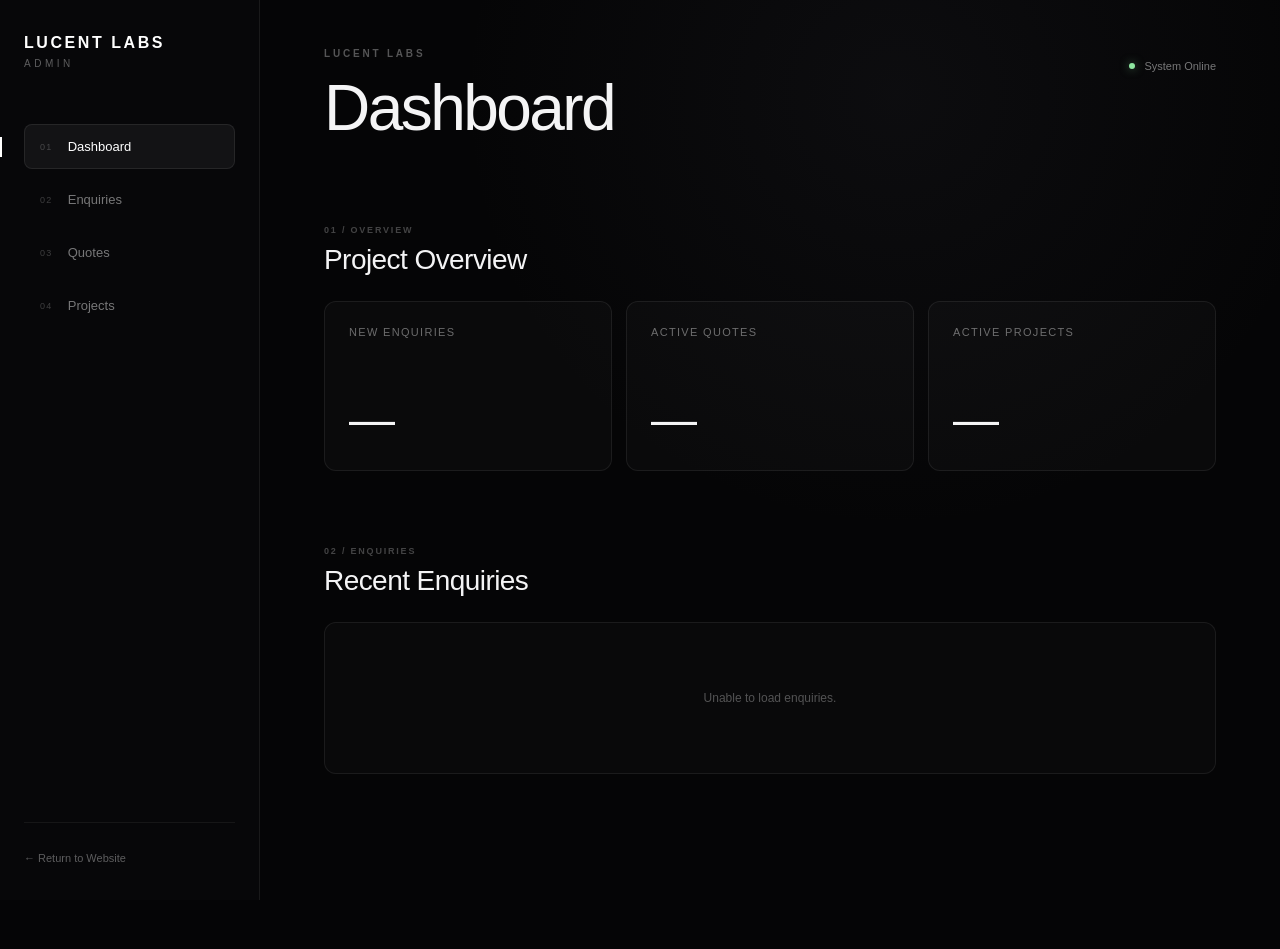
==== admin/index.html @ dfda5b01 "admin site update" ====
<!DOCTYPE html>
<html lang="en">

<head>

    <meta charset="UTF-8">

    <meta
        name="viewport"
        content="width=device-width, initial-scale=1.0"
    >

    <title>Lucent Admin</title>

    <link
        rel="stylesheet"
        href="admin.css"
    >

</head>

<body>

    <div class="admin-layout">

        <!-- ========================================
             SIDEBAR
        ========================================= -->

        <aside class="admin-sidebar">

            <div class="admin-brand">

                <a href="/">
                    LUCENT LABS
                </a>

                <span>
                    ADMIN
                </span>

            </div>


            <nav class="admin-nav">

                <a
                    href="#"
                    class="admin-nav-link active"
                >
                    <span>01</span>
                    Dashboard
                </a>

                <a
                    href="#"
                    class="admin-nav-link"
                >
                    <span>02</span>
                    Enquiries
                </a>

                <a
                    href="#"
                    class="admin-nav-link"
                >
                    <span>03</span>
                    Quotes
                </a>

                <a
                    href="#"
                    class="admin-nav-link"
                >
                    <span>04</span>
                    Projects
                </a>

            </nav>


            <div class="admin-sidebar-footer">

                <a href="/">
                    ← Return to Website
                </a>

            </div>

        </aside>


        <!-- ========================================
             MAIN CONTENT
        ========================================= -->

        <main class="admin-main">

            <header class="admin-header">

                <div>

                    <p class="admin-eyebrow">
                        LUCENT LABS
                    </p>

                    <h1>
                        Dashboard
                    </h1>

                </div>


                <div class="admin-status">

                    <span class="status-dot"></span>

                    System Online

                </div>

            </header>


            <!-- ========================================
                 OVERVIEW
            ========================================= -->

            <section class="admin-section">

                <div class="section-heading">

                    <div>

                        <p class="section-number">
                            01 / OVERVIEW
                        </p>

                        <h2>
                            Project Overview
                        </h2>

                    </div>

                </div>


                <div class="stat-grid">

                    <article class="stat-card">

                        <span class="stat-label">
                            New Enquiries
                        </span>

                        <strong
                            class="stat-value"
                            id="enquiryCount"
                        >
                            —
                        </strong>

                    </article>


                    <article class="stat-card">

                        <span class="stat-label">
                            Active Quotes
                        </span>

                        <strong
                            class="stat-value"
                            id="quoteCount"
                        >
                            —
                        </strong>

                    </article>


                    <article class="stat-card">

                        <span class="stat-label">
                            Active Projects
                        </span>

                        <strong
                            class="stat-value"
                            id="projectCount"
                        >
                            —
                        </strong>

                    </article>

                </div>

            </section>


            <!-- ========================================
                 RECENT ENQUIRIES
            ========================================= -->

            <section class="admin-section">

                <div class="section-heading">

                    <div>

                        <p class="section-number">
                            02 / ENQUIRIES
                        </p>

                        <h2>
                            Recent Enquiries
                        </h2>

                    </div>

                </div>


                <div
                    class="enquiry-list"
                    id="enquiryList"
                >

                    <div class="admin-loading">

                        <span class="loading-dot"></span>

                        Loading enquiries...

                    </div>

                </div>

            </section>

        </main>

    </div>


    <script src="admin.js"></script>

</body>

</html>
---- admin/admin.css ----
/* ========================================
   LUCENT LABS ADMIN
======================================== */

* {
    margin: 0;
    padding: 0;
    box-sizing: border-box;
}

html {
    scroll-behavior: smooth;
}

body {
    min-height: 100vh;

    background:
        radial-gradient(
            circle at 70% 10%,
            rgba(80, 80, 95, 0.1),
            transparent 35%
        ),
        #050506;

    color: #f4f4f5;

    font-family:
        Inter,
        Arial,
        Helvetica,
        sans-serif;
}


/* ========================================
   ADMIN LAYOUT
======================================== */

.admin-layout {
    display: grid;

    grid-template-columns:
        260px 1fr;

    min-height: 100vh;
}


/* ========================================
   SIDEBAR
======================================== */

.admin-sidebar {
    position: fixed;

    top: 0;
    left: 0;
    bottom: 0;

    width: 260px;

    display: flex;
    flex-direction: column;

    padding: 34px 24px;

    background:
        rgba(8, 8, 10, 0.92);

    border-right:
        1px solid rgba(255, 255, 255, 0.07);

    backdrop-filter:
        blur(20px);

    z-index: 100;
}


/* ========================================
   BRAND
======================================== */

.admin-brand {
    display: flex;
    flex-direction: column;

    gap: 6px;

    margin-bottom: 55px;
}

.admin-brand a {
    color: #ffffff;

    font-size: 16px;
    font-weight: 700;

    letter-spacing: 0.16em;

    text-decoration: none;
}

.admin-brand span {
    color:
        rgba(255, 255, 255, 0.35);

    font-size: 10px;

    letter-spacing: 0.35em;
}


/* ========================================
   NAVIGATION
======================================== */

.admin-nav {
    display: flex;
    flex-direction: column;

    gap: 8px;
}

.admin-nav-link {
    position: relative;

    display: flex;
    align-items: center;

    gap: 15px;

    padding:
        14px 15px;

    border:
        1px solid transparent;

    border-radius:
        8px;

    color:
        rgba(255, 255, 255, 0.45);

    font-size: 13px;

    text-decoration: none;

    transition:
        background 0.2s ease,
        border-color 0.2s ease,
        color 0.2s ease;
}

.admin-nav-link span {
    color:
        rgba(255, 255, 255, 0.22);

    font-size: 9px;

    letter-spacing: 0.15em;
}

.admin-nav-link:hover {
    color:
        rgba(255, 255, 255, 0.9);

    background:
        rgba(255, 255, 255, 0.03);
}

.admin-nav-link.active {
    color: #ffffff;

    background:
        rgba(255, 255, 255, 0.05);

    border-color:
        rgba(255, 255, 255, 0.08);
}

.admin-nav-link.active::before {
    content: "";

    position: absolute;

    left: -25px;

    width: 2px;
    height: 20px;

    background: #ffffff;
}


/* ========================================
   SIDEBAR FOOTER
======================================== */

.admin-sidebar-footer {
    margin-top: auto;

    padding-top: 25px;

    border-top:
        1px solid rgba(255, 255, 255, 0.06);
}

.admin-sidebar-footer a {
    color:
        rgba(255, 255, 255, 0.35);

    font-size: 11px;

    text-decoration: none;

    transition:
        color 0.2s ease;
}

.admin-sidebar-footer a:hover {
    color: #ffffff;
}


/* ========================================
   MAIN
======================================== */

.admin-main {
    grid-column: 2;

    width: 100%;

    padding:
        48px clamp(35px, 5vw, 80px)
        100px;
}


/* ========================================
   HEADER
======================================== */

.admin-header {
    display: flex;
    justify-content: space-between;
    align-items: flex-start;

    gap: 30px;

    margin-bottom: 80px;
}

.admin-eyebrow {
    margin-bottom: 12px;

    color:
        rgba(255, 255, 255, 0.32);

    font-size: 10px;

    font-weight: 600;

    letter-spacing: 0.28em;
}

.admin-header h1 {
    font-size:
        clamp(38px, 5vw, 64px);

    font-weight: 500;

    letter-spacing: -0.04em;
}


/* ========================================
   SYSTEM STATUS
======================================== */

.admin-status {
    display: flex;
    align-items: center;

    gap: 9px;

    margin-top: 12px;

    color:
        rgba(255, 255, 255, 0.45);

    font-size: 11px;
}

.status-dot {
    width: 6px;
    height: 6px;

    border-radius: 50%;

    background: #8ee6a0;

    box-shadow:
        0 0 10px rgba(142, 230, 160, 0.5);
}


/* ========================================
   SECTIONS
======================================== */

.admin-section {
    margin-bottom: 75px;
}

.section-heading {
    display: flex;
    justify-content: space-between;
    align-items: flex-end;

    margin-bottom: 25px;
}

.section-number {
    margin-bottom: 9px;

    color:
        rgba(255, 255, 255, 0.25);

    font-size: 9px;

    font-weight: 600;

    letter-spacing: 0.2em;
}

.section-heading h2 {
    font-size:
        clamp(21px, 3vw, 28px);

    font-weight: 500;

    letter-spacing: -0.02em;
}


/* ========================================
   STAT CARDS
======================================== */

.stat-grid {
    display: grid;

    grid-template-columns:
        repeat(3, 1fr);

    gap: 14px;
}

.stat-card {
    min-height: 170px;

    display: flex;
    flex-direction: column;
    justify-content: space-between;

    padding: 24px;

    background:
        rgba(255, 255, 255, 0.025);

    border:
        1px solid rgba(255, 255, 255, 0.07);

    border-radius: 12px;

    transition:
        transform 0.2s ease,
        background 0.2s ease,
        border-color 0.2s ease;
}

.stat-card:hover {
    transform:
        translateY(-2px);

    background:
        rgba(255, 255, 255, 0.04);

    border-color:
        rgba(255, 255, 255, 0.12);
}

.stat-label {
    color:
        rgba(255, 255, 255, 0.4);

    font-size: 11px;

    text-transform: uppercase;

    letter-spacing: 0.12em;
}

.stat-value {
    font-size: 46px;

    font-weight: 400;

    letter-spacing: -0.04em;
}


/* ========================================
   ENQUIRY LIST
======================================== */

.enquiry-list {
    overflow: hidden;

    background:
        rgba(255, 255, 255, 0.018);

    border:
        1px solid rgba(255, 255, 255, 0.07);

    border-radius: 12px;
}


/* ========================================
   ENQUIRY ITEM
======================================== */

.enquiry-item {
    display: grid;

    grid-template-columns:
        150px 1fr 140px 120px;

    align-items: center;

    gap: 20px;

    min-height: 90px;

    padding:
        20px 24px;

    border-bottom:
        1px solid rgba(255, 255, 255, 0.06);

    transition:
        background 0.2s ease;
}

.enquiry-item:last-child {
    border-bottom: none;
}

.enquiry-item:hover {
    background:
        rgba(255, 255, 255, 0.025);
}


/* ========================================
   ENQUIRY DETAILS
======================================== */

.enquiry-reference {
    color:
        rgba(255, 255, 255, 0.45);

    font-size: 10px;

    font-weight: 600;

    letter-spacing: 0.08em;
}

.enquiry-project h3 {
    margin-bottom: 6px;

    font-size: 14px;

    font-weight: 500;
}

.enquiry-project p {
    color:
        rgba(255, 255, 255, 0.35);

    font-size: 11px;
}


/* ========================================
   STATUS BADGES
======================================== */

.enquiry-status {
    width: fit-content;

    padding:
        6px 9px;

    border:
        1px solid rgba(255, 255, 255, 0.09);

    border-radius: 999px;

    color:
        rgba(255, 255, 255, 0.55);

    background:
        rgba(255, 255, 255, 0.035);

    font-size: 9px;

    font-weight: 600;

    text-transform: uppercase;

    letter-spacing: 0.12em;
}


/* ========================================
   VIEW BUTTON
======================================== */

.enquiry-view {
    justify-self: end;

    color:
        rgba(255, 255, 255, 0.55);

    font-size: 11px;

    text-decoration: none;

    transition:
        color 0.2s ease,
        transform 0.2s ease;
}

.enquiry-view:hover {
    color: #ffffff;

    transform:
        translateX(3px);
}


/* ========================================
   LOADING
======================================== */

.admin-loading {
    min-height: 130px;

    display: flex;
    justify-content: center;
    align-items: center;

    gap: 10px;

    color:
        rgba(255, 255, 255, 0.35);

    font-size: 11px;
}

.loading-dot {
    width: 6px;
    height: 6px;

    border-radius: 50%;

    background:
        rgba(255, 255, 255, 0.5);

    animation:
        loadingPulse 1.2s
        infinite ease-in-out;
}

@keyframes loadingPulse {

    0%,
    100% {
        opacity: 0.25;
        transform: scale(0.8);
    }

    50% {
        opacity: 1;
        transform: scale(1);
    }

}


/* ========================================
   EMPTY STATE
======================================== */

.admin-empty {
    min-height: 150px;

    display: flex;
    align-items: center;
    justify-content: center;

    color:
        rgba(255, 255, 255, 0.3);

    font-size: 12px;
}


/* ========================================
   TABLET
======================================== */

@media (max-width: 950px) {

    .admin-layout {
        display: block;
    }

    .admin-sidebar {
        position: relative;

        width: 100%;
        height: auto;

        padding:
            24px 25px;

        border-right: none;

        border-bottom:
            1px solid rgba(255, 255, 255, 0.07);
    }

    .admin-brand {
        margin-bottom: 25px;
    }

    .admin-nav {
        flex-direction: row;

        overflow-x: auto;

        padding-bottom: 4px;
    }

    .admin-nav-link {
        flex-shrink: 0;
    }

    .admin-nav-link.active::before {
        display: none;
    }

    .admin-sidebar-footer {
        display: none;
    }

    .admin-main {
        width: 100%;

        padding:
            40px 25px 80px;
    }

}


/* ========================================
   MOBILE
======================================== */

@media (max-width: 650px) {

    .admin-header {
        margin-bottom: 55px;

        flex-direction: column;
    }

    .admin-status {
        margin-top: 0;
    }

    .stat-grid {
        grid-template-columns: 1fr;
    }

    .stat-card {
        min-height: 130px;
    }

    .enquiry-item {
        grid-template-columns:
            1fr auto;

        gap: 12px;

        padding:
            20px;
    }

    .enquiry-reference {
        grid-column: 1 / -1;
    }

    .enquiry-project {
        grid-column: 1;
    }

    .enquiry-status {
        grid-column: 2;
        grid-row: 2;
    }

    .enquiry-view {
        grid-column: 1 / -1;

        justify-self: start;

        margin-top: 8px;
    }

}
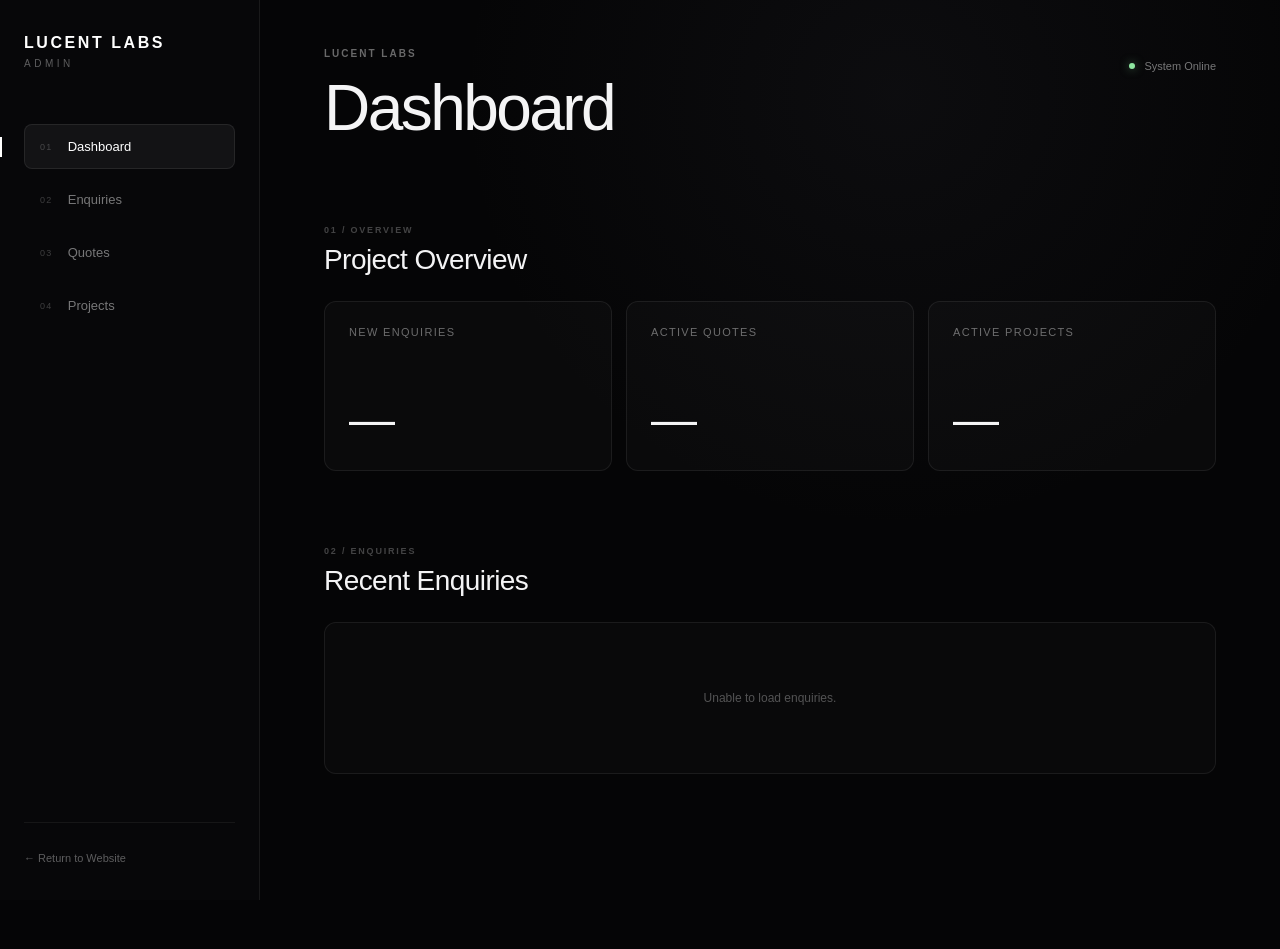
==== commit 3f7e88fc: "Saving cards" ====
--- a/admin/index.html
+++ b/admin/index.html
@@ -45,7 +45,7 @@
             <nav class="admin-nav">
 
                 <a
-                    href="#"
+                    href="index.html"
                     class="admin-nav-link active"
                 >
                     <span>01</span>
@@ -53,7 +53,7 @@
                 </a>
 
                 <a
-                    href="#"
+                    href="enquiry.html"
                     class="admin-nav-link"
                 >
                     <span>02</span>
@@ -61,7 +61,7 @@
                 </a>
 
                 <a
-                    href="#"
+                    href="/admin/quote.html"
                     class="admin-nav-link"
                 >
                     <span>03</span>
@@ -69,7 +69,7 @@
                 </a>
 
                 <a
-                    href="#"
+                    href="/admin/projects.html"
                     class="admin-nav-link"
                 >
                     <span>04</span>
--- a/admin/admin.css
+++ b/admin/admin.css
@@ -736,4 +736,1412 @@
         margin-top: 8px;
     }
 
+}
+
+/* ========================================
+   ENQUIRY VIEW
+======================================== */
+
+.admin-back {
+    display: inline-block;
+
+    margin-bottom: 50px;
+
+    color: rgba(255, 255, 255, 0.4);
+
+    font-size: 11px;
+    text-decoration: none;
+
+    transition: color 0.2s ease;
+}
+
+.admin-back:hover {
+    color: #ffffff;
+}
+
+
+.enquiry-header {
+    display: flex;
+    justify-content: space-between;
+    align-items: flex-start;
+
+    gap: 30px;
+
+    margin-bottom: 75px;
+}
+
+.enquiry-page-reference {
+    margin-bottom: 12px;
+
+    color: rgba(255, 255, 255, 0.3);
+
+    font-size: 10px;
+    font-weight: 600;
+
+    letter-spacing: 0.16em;
+}
+
+.enquiry-header h1 {
+    margin-bottom: 10px;
+
+    font-size: clamp(38px, 5vw, 62px);
+
+    font-weight: 500;
+
+    letter-spacing: -0.04em;
+}
+
+.enquiry-page-type {
+    color: rgba(255, 255, 255, 0.4);
+
+    font-size: 12px;
+}
+
+
+.detail-grid {
+    display: grid;
+
+    grid-template-columns:
+        repeat(3, 1fr);
+
+    gap: 14px;
+
+    margin-bottom: 14px;
+}
+
+.detail-grid.two-column {
+    grid-template-columns:
+        repeat(2, 1fr);
+}
+
+.detail-card,
+.content-card {
+    padding: 23px;
+
+    background:
+        rgba(255, 255, 255, 0.025);
+
+    border:
+        1px solid rgba(255, 255, 255, 0.07);
+
+    border-radius: 12px;
+}
+
+.detail-card {
+    min-height: 115px;
+
+    display: flex;
+    flex-direction: column;
+    justify-content: space-between;
+}
+
+.detail-label {
+    color:
+        rgba(255, 255, 255, 0.32);
+
+    font-size: 9px;
+
+    font-weight: 600;
+
+    text-transform: uppercase;
+
+    letter-spacing: 0.14em;
+}
+
+.detail-card strong {
+    margin-top: 20px;
+
+    font-size: 13px;
+
+    font-weight: 500;
+
+    overflow-wrap: anywhere;
+}
+
+
+.content-card {
+    margin-top: 14px;
+}
+
+.content-card p {
+    margin-top: 18px;
+
+    color:
+        rgba(255, 255, 255, 0.72);
+
+    font-size: 13px;
+
+    line-height: 1.7;
+
+    white-space: pre-wrap;
+
+    overflow-wrap: anywhere;
+}
+
+
+/* ========================================
+   QUOTE PLACEHOLDER
+======================================== */
+
+.quote-placeholder {
+    padding: 30px;
+
+    background:
+        rgba(255, 255, 255, 0.025);
+
+    border:
+        1px solid rgba(255, 255, 255, 0.07);
+
+    border-radius: 12px;
+}
+
+.quote-placeholder p {
+    margin-bottom: 8px;
+
+    font-size: 15px;
+}
+
+.quote-placeholder span {
+    display: block;
+
+    margin-bottom: 25px;
+
+    color:
+        rgba(255, 255, 255, 0.35);
+
+    font-size: 11px;
+}
+
+.quote-placeholder button {
+    padding: 12px 18px;
+
+    border:
+        1px solid rgba(255, 255, 255, 0.08);
+
+    border-radius: 7px;
+
+    background:
+        rgba(255, 255, 255, 0.05);
+
+    color:
+        rgba(255, 255, 255, 0.25);
+
+    cursor: not-allowed;
+}
+
+
+/* ========================================
+   ENQUIRY LOADING / ERROR
+======================================== */
+
+.enquiry-page-loading {
+    min-height: 350px;
+
+    display: flex;
+    align-items: center;
+    justify-content: center;
+
+    gap: 10px;
+
+    color:
+        rgba(255, 255, 255, 0.35);
+
+    font-size: 11px;
+}
+
+.enquiry-page-error {
+    padding: 35px;
+
+    border:
+        1px solid rgba(255, 255, 255, 0.07);
+
+    border-radius: 12px;
+
+    background:
+        rgba(255, 255, 255, 0.025);
+}
+
+.enquiry-page-error p {
+    margin-bottom: 15px;
+}
+
+.enquiry-page-error a {
+    color:
+        rgba(255, 255, 255, 0.55);
+
+    font-size: 11px;
+}
+
+
+/* ========================================
+   ENQUIRY MOBILE
+======================================== */
+
+@media (max-width: 700px) {
+
+    .enquiry-header {
+        flex-direction: column;
+
+        margin-bottom: 55px;
+    }
+
+    .detail-grid,
+    .detail-grid.two-column {
+        grid-template-columns: 1fr;
+    }
+
+}
+
+/* ========================================
+   QUOTE FORM
+======================================== */
+
+.quote-form {
+    padding: 28px;
+
+    background:
+        rgba(255, 255, 255, 0.025);
+
+    border:
+        1px solid rgba(255, 255, 255, 0.07);
+
+    border-radius: 12px;
+}
+
+.quote-form-grid {
+    display: grid;
+
+    grid-template-columns:
+        repeat(2, 1fr);
+
+    gap: 14px;
+}
+
+.quote-field {
+    margin-bottom: 20px;
+}
+
+.quote-field label {
+    display: block;
+
+    margin-bottom: 10px;
+
+    color:
+        rgba(255, 255, 255, 0.4);
+
+    font-size: 10px;
+
+    font-weight: 600;
+
+    text-transform: uppercase;
+
+    letter-spacing: 0.12em;
+}
+
+.quote-field input,
+.quote-field textarea {
+    width: 100%;
+
+    padding: 14px;
+
+    border:
+        1px solid rgba(255, 255, 255, 0.08);
+
+    border-radius: 8px;
+
+    outline: none;
+
+    background:
+        rgba(255, 255, 255, 0.035);
+
+    color: #ffffff;
+
+    font: inherit;
+
+    transition:
+        border-color 0.2s ease,
+        background 0.2s ease;
+}
+
+.quote-field textarea {
+    resize: vertical;
+
+    min-height: 160px;
+
+    line-height: 1.6;
+}
+
+.quote-field input:focus,
+.quote-field textarea:focus {
+    border-color:
+        rgba(255, 255, 255, 0.22);
+
+    background:
+        rgba(255, 255, 255, 0.05);
+}
+
+.money-input {
+    position: relative;
+}
+
+.money-input span {
+    position: absolute;
+
+    top: 50%;
+    left: 14px;
+
+    transform:
+        translateY(-50%);
+
+    color:
+        rgba(255, 255, 255, 0.4);
+}
+
+.money-input input {
+    padding-left: 32px;
+}
+
+.quote-actions {
+    display: flex;
+
+    gap: 10px;
+
+    margin-top: 10px;
+}
+
+.quote-actions button {
+    padding:
+        13px 20px;
+
+    border-radius: 8px;
+
+    font-size: 11px;
+
+    cursor: pointer;
+}
+
+.quote-save-button {
+    border:
+        1px solid #ffffff;
+
+    background: #ffffff;
+
+    color: #080808;
+}
+
+.quote-send-button {
+    border:
+        1px solid rgba(255, 255, 255, 0.08);
+
+    background:
+        rgba(255, 255, 255, 0.04);
+
+    color:
+        rgba(255, 255, 255, 0.25);
+
+    cursor: not-allowed !important;
+}
+
+.quote-save-button:disabled {
+    opacity: 0.5;
+
+    cursor: wait;
+}
+
+.quote-form-message {
+    min-height: 20px;
+
+    margin-bottom: 12px;
+
+    color:
+        rgba(255, 255, 255, 0.6);
+
+    font-size: 11px;
+}
+
+
+@media (max-width: 700px) {
+
+    .quote-form-grid {
+        grid-template-columns: 1fr;
+    }
+
+    .quote-actions {
+        flex-direction: column;
+    }
+
+    .quote-actions button {
+        width: 100%;
+    }
+
+}
+
+/* ========================================
+   QUOTES PAGE
+======================================== */
+
+.quotes-header {
+    display: flex;
+    justify-content: space-between;
+    align-items: flex-start;
+
+    gap: 30px;
+
+    margin-bottom: 80px;
+}
+
+.quotes-header h1 {
+    margin-top: 8px;
+
+    font-size:
+        clamp(48px, 7vw, 78px);
+
+    font-weight: 500;
+
+    letter-spacing: -0.05em;
+}
+
+.quotes-subtitle {
+    margin-top: 12px;
+
+    color:
+        rgba(255, 255, 255, 0.4);
+
+    font-size: 12px;
+}
+
+.quote-stats {
+    display: grid;
+
+    grid-template-columns:
+        repeat(4, 1fr);
+
+    gap: 14px;
+}
+
+.quote-stat-card {
+    min-height: 145px;
+
+    padding: 22px;
+
+    display: flex;
+    flex-direction: column;
+    justify-content: space-between;
+
+    border:
+        1px solid rgba(255, 255, 255, 0.07);
+
+    border-radius: 12px;
+
+    background:
+        rgba(255, 255, 255, 0.025);
+}
+
+.quote-stat-card span {
+    color:
+        rgba(255, 255, 255, 0.35);
+
+    font-size: 9px;
+
+    font-weight: 600;
+
+    letter-spacing: 0.12em;
+}
+
+.quote-stat-card strong {
+    font-size: 34px;
+
+    font-weight: 400;
+}
+
+
+/* ========================================
+   QUOTE SEARCH
+======================================== */
+
+.quotes-list-heading {
+    display: flex;
+
+    align-items: flex-end;
+
+    justify-content: space-between;
+
+    gap: 25px;
+}
+
+.quote-search {
+    width: min(280px, 100%);
+}
+
+.quote-search input {
+    width: 100%;
+
+    padding: 12px 14px;
+
+    outline: none;
+
+    border:
+        1px solid rgba(255, 255, 255, 0.08);
+
+    border-radius: 8px;
+
+    background:
+        rgba(255, 255, 255, 0.025);
+
+    color: #ffffff;
+
+    font: inherit;
+
+    font-size: 11px;
+}
+
+.quote-search input:focus {
+    border-color:
+        rgba(255, 255, 255, 0.2);
+}
+
+
+/* ========================================
+   QUOTE CARDS
+======================================== */
+
+.quotes-list {
+    display: grid;
+
+    gap: 14px;
+}
+
+.admin-quote-card {
+    padding: 25px;
+
+    border:
+        1px solid rgba(255, 255, 255, 0.07);
+
+    border-radius: 12px;
+
+    background:
+        rgba(255, 255, 255, 0.025);
+}
+
+.admin-quote-top {
+    display: flex;
+
+    align-items: flex-start;
+
+    justify-content: space-between;
+
+    gap: 25px;
+
+    padding-bottom: 22px;
+}
+
+.admin-quote-reference {
+    margin-bottom: 8px;
+
+    color:
+        rgba(255, 255, 255, 0.32);
+
+    font-size: 9px;
+
+    font-weight: 600;
+
+    letter-spacing: 0.12em;
+}
+
+.admin-quote-top h3 {
+    margin-bottom: 7px;
+
+    font-size: 18px;
+
+    font-weight: 500;
+}
+
+.admin-quote-client {
+    color:
+        rgba(255, 255, 255, 0.4);
+
+    font-size: 11px;
+}
+
+
+/* ========================================
+   QUOTE STATUS
+======================================== */
+
+.admin-quote-status {
+    padding: 7px 10px;
+
+    border:
+        1px solid rgba(255, 255, 255, 0.08);
+
+    border-radius: 100px;
+
+    color:
+        rgba(255, 255, 255, 0.55);
+
+    background:
+        rgba(255, 255, 255, 0.035);
+
+    font-size: 8px;
+
+    font-weight: 600;
+
+    letter-spacing: 0.12em;
+}
+
+.status-accepted {
+    border-color:
+        rgba(110, 255, 160, 0.2);
+
+    color:
+        rgba(150, 255, 185, 0.85);
+
+    background:
+        rgba(70, 220, 120, 0.06);
+}
+
+.status-declined {
+    border-color:
+        rgba(255, 110, 110, 0.2);
+
+    color:
+        rgba(255, 150, 150, 0.85);
+
+    background:
+        rgba(220, 70, 70, 0.06);
+}
+
+
+/* ========================================
+   QUOTE DETAILS
+======================================== */
+
+.admin-quote-details {
+    display: grid;
+
+    grid-template-columns:
+        repeat(4, 1fr);
+
+    gap: 12px;
+
+    padding:
+        22px 0;
+
+    border-top:
+        1px solid rgba(255, 255, 255, 0.05);
+
+    border-bottom:
+        1px solid rgba(255, 255, 255, 0.05);
+}
+
+.admin-quote-details div {
+    display: flex;
+
+    flex-direction: column;
+
+    gap: 8px;
+}
+
+.admin-quote-details span {
+    color:
+        rgba(255, 255, 255, 0.28);
+
+    font-size: 8px;
+
+    font-weight: 600;
+
+    letter-spacing: 0.1em;
+}
+
+.admin-quote-details strong {
+    font-size: 12px;
+
+    font-weight: 500;
+}
+
+
+/* ========================================
+   QUOTE FOOTER
+======================================== */
+
+.admin-quote-footer {
+    display: flex;
+
+    justify-content: space-between;
+
+    align-items: center;
+
+    gap: 20px;
+
+    padding-top: 20px;
+}
+
+.admin-quote-footer span {
+    color:
+        rgba(255, 255, 255, 0.28);
+
+    font-size: 9px;
+}
+
+.admin-quote-footer a {
+    color: #ffffff;
+
+    font-size: 10px;
+
+    text-decoration: none;
+}
+
+
+/* ========================================
+   QUOTES STATES
+======================================== */
+
+.quotes-loading,
+.quotes-error,
+.quotes-empty {
+    padding: 50px 25px;
+
+    text-align: center;
+
+    border:
+        1px solid rgba(255, 255, 255, 0.06);
+
+    border-radius: 12px;
+
+    color:
+        rgba(255, 255, 255, 0.35);
+
+    font-size: 11px;
+}
+
+.quotes-empty p {
+    margin-bottom: 7px;
+
+    color:
+        rgba(255, 255, 255, 0.65);
+
+    font-size: 14px;
+}
+
+.quotes-empty span {
+    color:
+        rgba(255, 255, 255, 0.3);
+
+    font-size: 10px;
+}
+
+
+/* ========================================
+   QUOTES MOBILE
+======================================== */
+
+@media (max-width: 900px) {
+
+    .quote-stats {
+        grid-template-columns:
+            repeat(2, 1fr);
+    }
+
+    .admin-quote-details {
+        grid-template-columns:
+            repeat(2, 1fr);
+    }
+
+}
+
+@media (max-width: 700px) {
+
+    .quotes-header {
+        flex-direction: column;
+
+        margin-bottom: 55px;
+    }
+
+    .quotes-list-heading {
+        align-items: stretch;
+
+        flex-direction: column;
+    }
+
+    .quote-search {
+        width: 100%;
+    }
+
+}
+
+@media (max-width: 500px) {
+
+    .quote-stats {
+        grid-template-columns: 1fr;
+    }
+
+    .admin-quote-details {
+        grid-template-columns: 1fr;
+
+        gap: 20px;
+    }
+
+}
+
+/* ========================================
+   INDIVIDUAL QUOTE
+======================================== */
+
+.quote-page-header {
+    display: flex;
+    justify-content: space-between;
+    align-items: flex-start;
+
+    gap: 30px;
+
+    margin-bottom: 75px;
+}
+
+.quote-page-header h1 {
+    margin-bottom: 10px;
+
+    font-size:
+        clamp(38px, 5vw, 62px);
+
+    font-weight: 500;
+
+    letter-spacing: -0.04em;
+}
+
+.quote-page-client {
+    color:
+        rgba(255, 255, 255, 0.4);
+
+    font-size: 12px;
+}
+
+
+@media (max-width: 700px) {
+
+    .quote-page-header {
+        flex-direction: column;
+
+        margin-bottom: 55px;
+    }
+
+}
+
+/* ========================================
+   CLIENT QUOTE LINK
+======================================== */
+
+.quote-send-button.active {
+    border:
+        1px solid rgba(255, 255, 255, 0.16);
+
+    background:
+        rgba(255, 255, 255, 0.07);
+
+    color: #ffffff;
+
+    cursor: pointer !important;
+}
+
+.quote-send-button.active:hover {
+    background:
+        rgba(255, 255, 255, 0.11);
+}
+
+.client-link-box {
+    margin-top: 25px;
+
+    padding: 20px;
+
+    border:
+        1px solid rgba(255, 255, 255, 0.08);
+
+    border-radius: 10px;
+
+    background:
+        rgba(255, 255, 255, 0.025);
+}
+
+.client-link-box > span {
+    display: block;
+
+    margin-bottom: 12px;
+
+    color:
+        rgba(255, 255, 255, 0.35);
+
+    font-size: 9px;
+
+    font-weight: 600;
+
+    letter-spacing: 0.12em;
+}
+
+.client-link-row {
+    display: flex;
+
+    gap: 8px;
+}
+
+.client-link-row input {
+    flex: 1;
+
+    min-width: 0;
+
+    padding: 12px;
+
+    border:
+        1px solid rgba(255, 255, 255, 0.08);
+
+    border-radius: 7px;
+
+    outline: none;
+
+    background:
+        rgba(255, 255, 255, 0.035);
+
+    color: #ffffff;
+
+    font-size: 10px;
+}
+
+.client-link-row button {
+    padding:
+        0 15px;
+
+    border:
+        1px solid rgba(255, 255, 255, 0.1);
+
+    border-radius: 7px;
+
+    background: #ffffff;
+
+    color: #090909;
+
+    cursor: pointer;
+}
+
+.client-link-box p {
+    margin-top: 12px;
+
+    color:
+        rgba(255, 255, 255, 0.28);
+
+    font-size: 9px;
+}
+
+@media (max-width: 600px) {
+
+    .client-link-row {
+        flex-direction: column;
+    }
+
+    .client-link-row button {
+        min-height: 42px;
+    }
+
+}
+
+/* ========================================
+   CREATE PROJECT
+======================================== */
+
+.project-create-button {
+    margin-top: 14px;
+
+    padding: 13px 20px;
+
+    border:
+        1px solid rgba(255, 255, 255, 0.18);
+
+    border-radius: 8px;
+
+    background:
+        rgba(255, 255, 255, 0.07);
+
+    color: #ffffff;
+
+    font: inherit;
+    font-size: 11px;
+
+    cursor: pointer;
+
+    transition:
+        background 0.2s ease,
+        transform 0.2s ease;
+}
+
+.project-create-button:hover {
+    background:
+        rgba(255, 255, 255, 0.12);
+
+    transform:
+        translateY(-1px);
+}
+
+.project-create-button:disabled {
+    opacity: 0.5;
+
+    cursor: wait;
+
+    transform: none;
+}
+
+/* ========================================
+   PROJECTS PAGE
+======================================== */
+
+.projects-header {
+    margin-bottom: 36px;
+}
+
+.admin-eyebrow {
+    display: block;
+
+    margin-bottom: 12px;
+
+    font-size: 10px;
+    font-weight: 600;
+
+    letter-spacing: 0.2em;
+
+    color:
+        rgba(255, 255, 255, 0.4);
+}
+
+.projects-header h1 {
+    margin: 0 0 10px;
+
+    font-size:
+        clamp(36px, 5vw, 58px);
+
+    font-weight: 500;
+
+    letter-spacing: -0.04em;
+}
+
+.projects-header p {
+    max-width: 580px;
+
+    margin: 0;
+
+    line-height: 1.7;
+
+    color:
+        rgba(255, 255, 255, 0.5);
+}
+
+
+/* OVERVIEW */
+
+.projects-overview {
+    display: grid;
+
+    grid-template-columns:
+        repeat(3, 1fr);
+
+    gap: 16px;
+
+    margin-bottom: 24px;
+}
+
+.project-stat-card {
+    min-height: 140px;
+
+    padding: 24px;
+
+    border:
+        1px solid
+        rgba(255, 255, 255, 0.1);
+
+    border-radius: 14px;
+
+    background:
+        rgba(255, 255, 255, 0.025);
+
+    display: flex;
+
+    flex-direction: column;
+
+    justify-content:
+        space-between;
+}
+
+.project-stat-card span {
+    font-size: 9px;
+
+    font-weight: 600;
+
+    letter-spacing: 0.18em;
+
+    color:
+        rgba(255, 255, 255, 0.4);
+}
+
+.project-stat-card strong {
+    font-size: 36px;
+
+    font-weight: 500;
+}
+
+
+/* PANEL */
+
+.projects-panel {
+    overflow: hidden;
+
+    border:
+        1px solid
+        rgba(255, 255, 255, 0.1);
+
+    border-radius: 14px;
+
+    background:
+        rgba(255, 255, 255, 0.02);
+}
+
+.projects-panel-heading {
+    padding: 24px;
+
+    border-bottom:
+        1px solid
+        rgba(255, 255, 255, 0.08);
+}
+
+.projects-panel-heading span {
+    display: block;
+
+    margin-bottom: 8px;
+
+    font-size: 9px;
+
+    font-weight: 600;
+
+    letter-spacing: 0.18em;
+
+    color:
+        rgba(255, 255, 255, 0.4);
+}
+
+.projects-panel-heading h2 {
+    margin: 0;
+
+    font-size: 22px;
+
+    font-weight: 500;
+}
+
+
+/* TABLE */
+
+.projects-table-wrapper {
+    overflow-x: auto;
+}
+
+.projects-table {
+    width: 100%;
+
+    border-collapse: collapse;
+}
+
+.projects-table th,
+.projects-table td {
+    padding: 20px 24px;
+
+    text-align: left;
+
+    border-bottom:
+        1px solid
+        rgba(255, 255, 255, 0.06);
+}
+
+.projects-table th {
+    font-size: 9px;
+
+    font-weight: 600;
+
+    letter-spacing: 0.15em;
+
+    color:
+        rgba(255, 255, 255, 0.35);
+}
+
+.projects-table td {
+    font-size: 13px;
+
+    color:
+        rgba(255, 255, 255, 0.72);
+}
+
+.projects-table tbody tr {
+    transition:
+        background 0.2s ease;
+}
+
+.projects-table tbody tr:hover {
+    background:
+        rgba(255, 255, 255, 0.025);
+}
+
+.projects-table tbody tr:last-child td {
+    border-bottom: 0;
+}
+
+
+/* PROJECT DETAILS */
+
+.project-primary,
+.project-client {
+    display: flex;
+
+    flex-direction: column;
+
+    gap: 5px;
+}
+
+.project-primary strong,
+.project-client strong {
+    color: #ffffff;
+
+    font-weight: 500;
+}
+
+.project-primary span,
+.project-client span {
+    font-size: 11px;
+
+    color:
+        rgba(255, 255, 255, 0.38);
+}
+
+
+/* STATUS */
+
+.project-status {
+    display: inline-flex;
+
+    padding: 7px 10px;
+
+    border:
+        1px solid
+        rgba(255, 255, 255, 0.1);
+
+    border-radius: 999px;
+
+    font-size: 9px;
+
+    font-weight: 600;
+
+    letter-spacing: 0.08em;
+
+    text-transform: uppercase;
+
+    background:
+        rgba(255, 255, 255, 0.04);
+}
+
+.status-awaiting-deposit {
+    color: #e6c87a;
+}
+
+.status-ready {
+    color: #c7d5ff;
+}
+
+.status-in-progress {
+    color: #a9c5ff;
+}
+
+.status-review {
+    color: #d7b6ff;
+}
+
+.status-completed {
+    color: #9fe0b0;
+}
+
+
+/* VIEW */
+
+.project-view-link {
+    display: inline-flex;
+
+    padding: 9px 14px;
+
+    border:
+        1px solid
+        rgba(255, 255, 255, 0.12);
+
+    border-radius: 7px;
+
+    color: #ffffff;
+
+    font-size: 11px;
+
+    text-decoration: none;
+
+    transition:
+        background 0.2s ease,
+        transform 0.2s ease;
+}
+
+.project-view-link:hover {
+    background:
+        rgba(255, 255, 255, 0.06);
+
+    transform:
+        translateY(-1px);
+}
+
+
+/* STATES */
+
+.projects-loading,
+.projects-error,
+.projects-empty {
+    padding: 42px 24px;
+
+    text-align: center;
+
+    color:
+        rgba(255, 255, 255, 0.45);
+}
+
+.projects-error {
+    color: #e5a6a6;
+}
+
+.projects-empty h3 {
+    margin: 0 0 8px;
+
+    color: #ffffff;
+
+    font-weight: 500;
+}
+
+.projects-empty p {
+    margin: 0;
+
+    font-size: 13px;
+}
+
+
+/* MOBILE */
+
+@media (max-width: 800px) {
+
+    .projects-overview {
+        grid-template-columns: 1fr;
+    }
+
+    .projects-table {
+        min-width: 760px;
+    }
+
+}
+
+
+/* ALWAYS RESPECT HIDDEN */
+
+[hidden] {
+    display: none !important;
 }
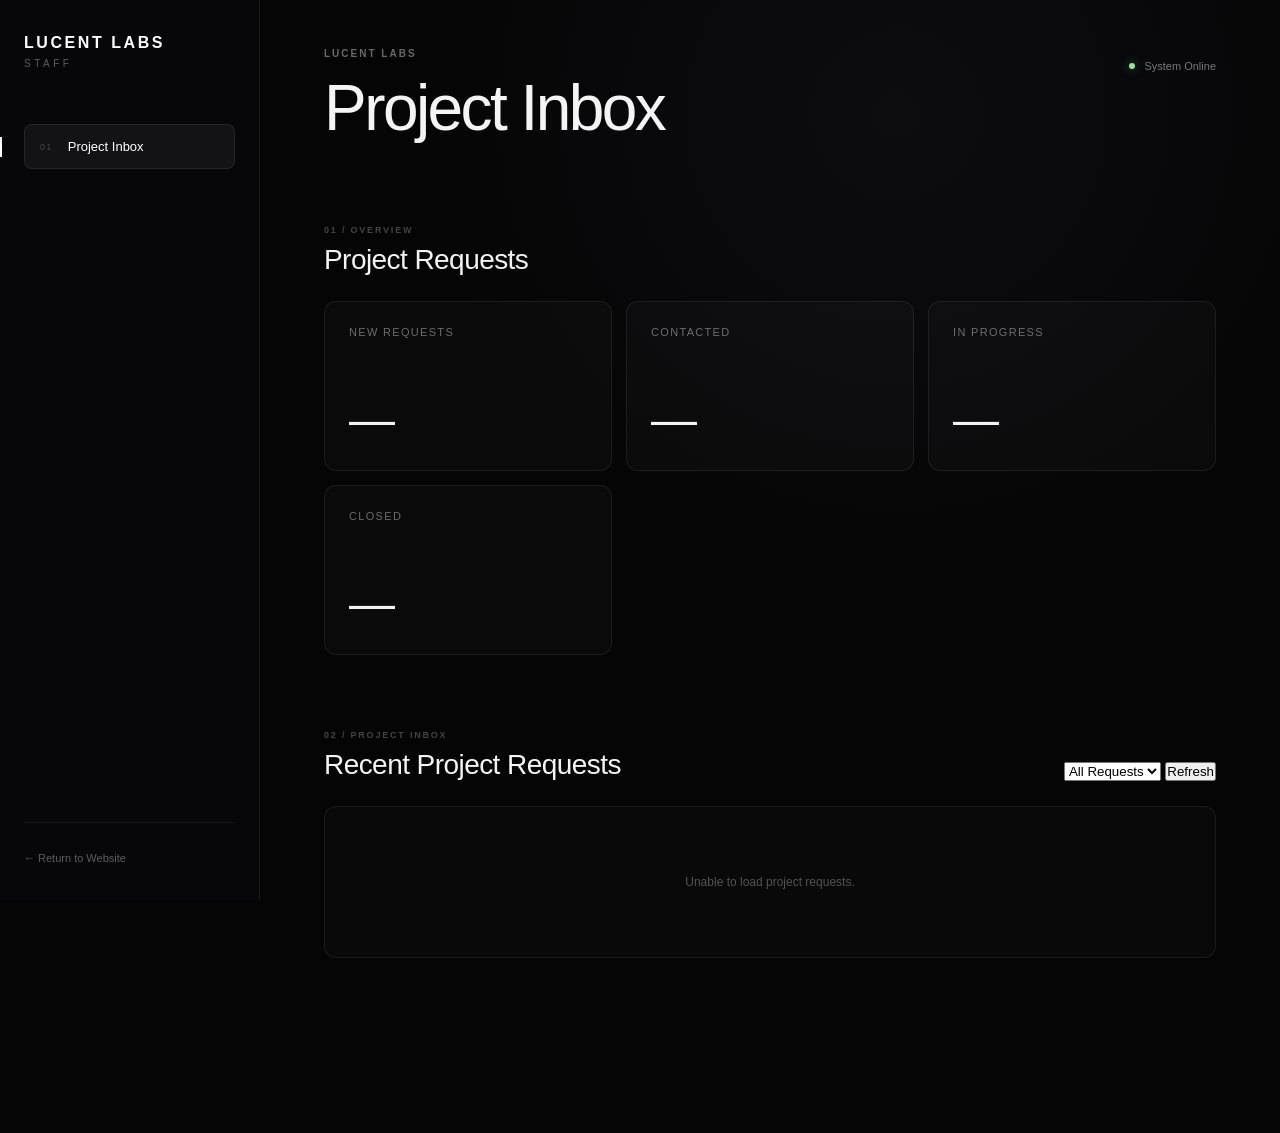
==== commit 3d25d294: "Removal of payment v1.0" ====
--- a/admin/index.html
+++ b/admin/index.html
@@ -10,7 +10,7 @@
         content="width=device-width, initial-scale=1.0"
     >
 
-    <title>Lucent Admin</title>
+    <title>Lucent Staff</title>
 
     <link
         rel="stylesheet"
@@ -36,7 +36,7 @@
                 </a>
 
                 <span>
-                    ADMIN
+                    STAFF
                 </span>
 
             </div>
@@ -49,31 +49,7 @@
                     class="admin-nav-link active"
                 >
                     <span>01</span>
-                    Dashboard
-                </a>
-
-                <a
-                    href="enquiry.html"
-                    class="admin-nav-link"
-                >
-                    <span>02</span>
-                    Enquiries
-                </a>
-
-                <a
-                    href="/admin/quote.html"
-                    class="admin-nav-link"
-                >
-                    <span>03</span>
-                    Quotes
-                </a>
-
-                <a
-                    href="/admin/projects.html"
-                    class="admin-nav-link"
-                >
-                    <span>04</span>
-                    Projects
+                    Project Inbox
                 </a>
 
             </nav>
@@ -96,6 +72,10 @@
 
         <main class="admin-main">
 
+            <!-- ========================================
+                 HEADER
+            ========================================= -->
+
             <header class="admin-header">
 
                 <div>
@@ -105,7 +85,7 @@
                     </p>
 
                     <h1>
-                        Dashboard
+                        Project Inbox
                     </h1>
 
                 </div>
@@ -137,7 +117,7 @@
                         </p>
 
                         <h2>
-                            Project Overview
+                            Project Requests
                         </h2>
 
                     </div>
@@ -147,15 +127,19 @@
 
                 <div class="stat-grid">
 
+                    <!-- ========================================
+                         NEW REQUESTS
+                    ========================================= -->
+
                     <article class="stat-card">
 
                         <span class="stat-label">
-                            New Enquiries
+                            New Requests
                         </span>
 
                         <strong
                             class="stat-value"
-                            id="enquiryCount"
+                            id="newRequestCount"
                         >
                             —
                         </strong>
@@ -163,15 +147,19 @@
                     </article>
 
 
+                    <!-- ========================================
+                         CONTACTED
+                    ========================================= -->
+
                     <article class="stat-card">
 
                         <span class="stat-label">
-                            Active Quotes
+                            Contacted
                         </span>
 
                         <strong
                             class="stat-value"
-                            id="quoteCount"
+                            id="contactedCount"
                         >
                             —
                         </strong>
@@ -179,28 +167,52 @@
                     </article>
 
 
+                    <!-- ========================================
+                         IN PROGRESS
+                    ========================================= -->
+
                     <article class="stat-card">
 
                         <span class="stat-label">
-                            Active Projects
+                            In Progress
                         </span>
 
                         <strong
                             class="stat-value"
-                            id="projectCount"
+                            id="inProgressCount"
                         >
                             —
                         </strong>
 
                     </article>
 
+
+                    <!-- ========================================
+                         CLOSED
+                    ========================================= -->
+
+                    <article class="stat-card">
+
+                        <span class="stat-label">
+                            Closed
+                        </span>
+
+                        <strong
+                            class="stat-value"
+                            id="closedCount"
+                        >
+                            —
+                        </strong>
+
+                    </article>
+
                 </div>
 
             </section>
 
 
             <!-- ========================================
-                 RECENT ENQUIRIES
+                 PROJECT INBOX
             ========================================= -->
 
             <section class="admin-section">
@@ -210,28 +222,74 @@
                     <div>
 
                         <p class="section-number">
-                            02 / ENQUIRIES
+                            02 / PROJECT INBOX
                         </p>
 
                         <h2>
-                            Recent Enquiries
+                            Recent Project Requests
                         </h2>
 
                     </div>
 
-                </div>
-
+
+                    <div class="inbox-actions">
+
+                        <select
+                            id="statusFilter"
+                            class="admin-filter"
+                            aria-label="Filter project requests"
+                        >
+
+                            <option value="all">
+                                All Requests
+                            </option>
+
+                            <option value="new">
+                                New
+                            </option>
+
+                            <option value="contacted">
+                                Contacted
+                            </option>
+
+                            <option value="in_progress">
+                                In Progress
+                            </option>
+
+                            <option value="closed">
+                                Closed
+                            </option>
+
+                        </select>
+
+
+                        <button
+                            type="button"
+                            class="admin-refresh-button"
+                            id="refreshInbox"
+                        >
+                            Refresh
+                        </button>
+
+                    </div>
+
+                </div>
+
+
+                <!-- ========================================
+                     PROJECT REQUEST LIST
+                ========================================= -->
 
                 <div
                     class="enquiry-list"
-                    id="enquiryList"
+                    id="projectInbox"
                 >
 
                     <div class="admin-loading">
 
                         <span class="loading-dot"></span>
 
-                        Loading enquiries...
+                        Loading project requests...
 
                     </div>
 
--- a/admin/admin.css
+++ b/admin/admin.css
@@ -2144,4 +2144,389 @@
 
 [hidden] {
     display: none !important;
+}
+
+/* ========================================
+   PROJECT DETAIL
+======================================== */
+
+.project-back-link {
+    display: inline-block;
+    margin-bottom: 30px;
+    color: rgba(255, 255, 255, 0.5);
+    text-decoration: none;
+    font-size: 12px;
+}
+
+.project-detail-header {
+    display: flex;
+    align-items: flex-start;
+    justify-content: space-between;
+    gap: 30px;
+    margin-bottom: 32px;
+}
+
+.project-detail-header h1 {
+    margin: 0 0 8px;
+    font-size: clamp(38px, 5vw, 60px);
+    font-weight: 500;
+    letter-spacing: -0.04em;
+}
+
+.project-detail-header p {
+    margin: 0;
+    color: rgba(255, 255, 255, 0.4);
+}
+
+.project-detail-grid {
+    display: grid;
+    grid-template-columns:
+        repeat(3, 1fr);
+    gap: 14px;
+    margin-bottom: 20px;
+}
+
+.project-detail-card,
+.project-scope-card,
+.project-controls {
+    padding: 24px;
+    border:
+        1px solid
+        rgba(255, 255, 255, 0.1);
+    border-radius: 14px;
+    background:
+        rgba(255, 255, 255, 0.025);
+}
+
+.project-detail-card span,
+.project-scope-card span,
+.project-controls > span {
+    display: block;
+    margin-bottom: 12px;
+    font-size: 9px;
+    font-weight: 600;
+    letter-spacing: 0.17em;
+    color:
+        rgba(255, 255, 255, 0.4);
+}
+
+.project-detail-card strong {
+    display: block;
+    font-size: 18px;
+    font-weight: 500;
+}
+
+.project-detail-card p {
+    margin: 7px 0 0;
+    font-size: 12px;
+    color:
+        rgba(255, 255, 255, 0.45);
+}
+
+.project-scope-card {
+    margin-bottom: 20px;
+}
+
+.project-scope-card p {
+    margin: 0;
+    line-height: 1.8;
+    color:
+        rgba(255, 255, 255, 0.7);
+}
+
+.project-controls h2 {
+    margin: 0 0 22px;
+    font-size: 24px;
+    font-weight: 500;
+}
+
+.project-control-buttons {
+    display: flex;
+    gap: 10px;
+    flex-wrap: wrap;
+}
+
+.project-control-buttons button {
+    padding: 12px 18px;
+    border:
+        1px solid
+        rgba(255, 255, 255, 0.14);
+    border-radius: 8px;
+    background:
+        rgba(255, 255, 255, 0.05);
+    color: #ffffff;
+    font: inherit;
+    font-size: 11px;
+    cursor: pointer;
+}
+
+.project-control-buttons button:hover {
+    background:
+        rgba(255, 255, 255, 0.1);
+}
+
+.project-message {
+    margin: 18px 0 0;
+    color:
+        rgba(255, 255, 255, 0.65);
+}
+
+.project-loading,
+.project-error {
+    padding: 40px 0;
+    color:
+        rgba(255, 255, 255, 0.5);
+}
+
+@media (max-width: 900px) {
+
+    .project-detail-grid {
+        grid-template-columns:
+            1fr 1fr;
+    }
+
+}
+
+@media (max-width: 600px) {
+
+    .project-detail-grid {
+        grid-template-columns:
+            1fr;
+    }
+
+    .project-detail-header {
+        flex-direction: column;
+    }
+
+    .project-control-buttons {
+        flex-direction: column;
+    }
+
+    .project-control-buttons button {
+        width: 100%;
+    }
+
+}
+
+[hidden] {
+    display: none !important;
+}
+
+/* ========================================
+   PROJECT PAYMENT
+======================================== */
+
+.project-payment-card {
+    margin-bottom: 20px;
+
+    padding: 24px;
+
+    border:
+        1px solid
+        rgba(255, 255, 255, 0.1);
+
+    border-radius: 14px;
+
+    background:
+        rgba(255, 255, 255, 0.025);
+}
+
+
+.project-payment-heading {
+    display: flex;
+
+    justify-content:
+        space-between;
+
+    align-items:
+        flex-start;
+
+    gap: 20px;
+
+    margin-bottom: 26px;
+}
+
+
+.project-payment-heading > div > span {
+    display: block;
+
+    margin-bottom: 8px;
+
+    font-size: 9px;
+
+    font-weight: 600;
+
+    letter-spacing: 0.17em;
+
+    color:
+        rgba(255, 255, 255, 0.4);
+}
+
+
+.project-payment-heading h2 {
+    margin: 0;
+
+    font-size: 24px;
+
+    font-weight: 500;
+}
+
+
+.payment-status {
+    display: inline-flex;
+
+    padding: 7px 11px;
+
+    border:
+        1px solid
+        rgba(255, 255, 255, 0.12);
+
+    border-radius: 999px;
+
+    font-size: 9px;
+
+    font-weight: 600;
+
+    letter-spacing: 0.1em;
+
+    color:
+        rgba(255, 255, 255, 0.7);
+}
+
+
+.project-payment-grid {
+    display: grid;
+
+    grid-template-columns:
+        repeat(4, 1fr);
+
+    gap: 12px;
+}
+
+
+.project-payment-item {
+    padding: 18px;
+
+    border:
+        1px solid
+        rgba(255, 255, 255, 0.07);
+
+    border-radius: 10px;
+
+    background:
+        rgba(255, 255, 255, 0.02);
+}
+
+
+.project-payment-item span,
+.project-payment-method span {
+    display: block;
+
+    margin-bottom: 8px;
+
+    font-size: 8px;
+
+    font-weight: 600;
+
+    letter-spacing: 0.15em;
+
+    color:
+        rgba(255, 255, 255, 0.35);
+}
+
+
+.project-payment-item strong {
+    font-size: 18px;
+
+    font-weight: 500;
+}
+
+
+.project-payment-method {
+    margin-top: 18px;
+
+    padding-top: 18px;
+
+    border-top:
+        1px solid
+        rgba(255, 255, 255, 0.07);
+}
+
+
+.project-payment-method strong {
+    font-size: 13px;
+
+    font-weight: 500;
+
+    color:
+        rgba(255, 255, 255, 0.75);
+}
+
+
+.project-payment-actions {
+    margin-top: 22px;
+}
+
+
+.project-payment-actions button {
+    padding: 13px 20px;
+
+    border:
+        1px solid
+        rgba(255, 255, 255, 0.15);
+
+    border-radius: 8px;
+
+    background:
+        #ffffff;
+
+    color: #080808;
+
+    font: inherit;
+
+    font-size: 11px;
+
+    font-weight: 600;
+}
+
+
+.project-payment-actions button:disabled {
+    opacity: 0.35;
+
+    cursor: not-allowed;
+}
+
+
+.project-payment-note {
+    margin: 12px 0 0;
+
+    font-size: 11px;
+
+    color:
+        rgba(255, 255, 255, 0.35);
+}
+
+
+@media (max-width: 900px) {
+
+    .project-payment-grid {
+        grid-template-columns:
+            1fr 1fr;
+    }
+
+}
+
+
+@media (max-width: 600px) {
+
+    .project-payment-grid {
+        grid-template-columns:
+            1fr;
+    }
+
+
+    .project-payment-heading {
+        flex-direction: column;
+    }
+
 }
